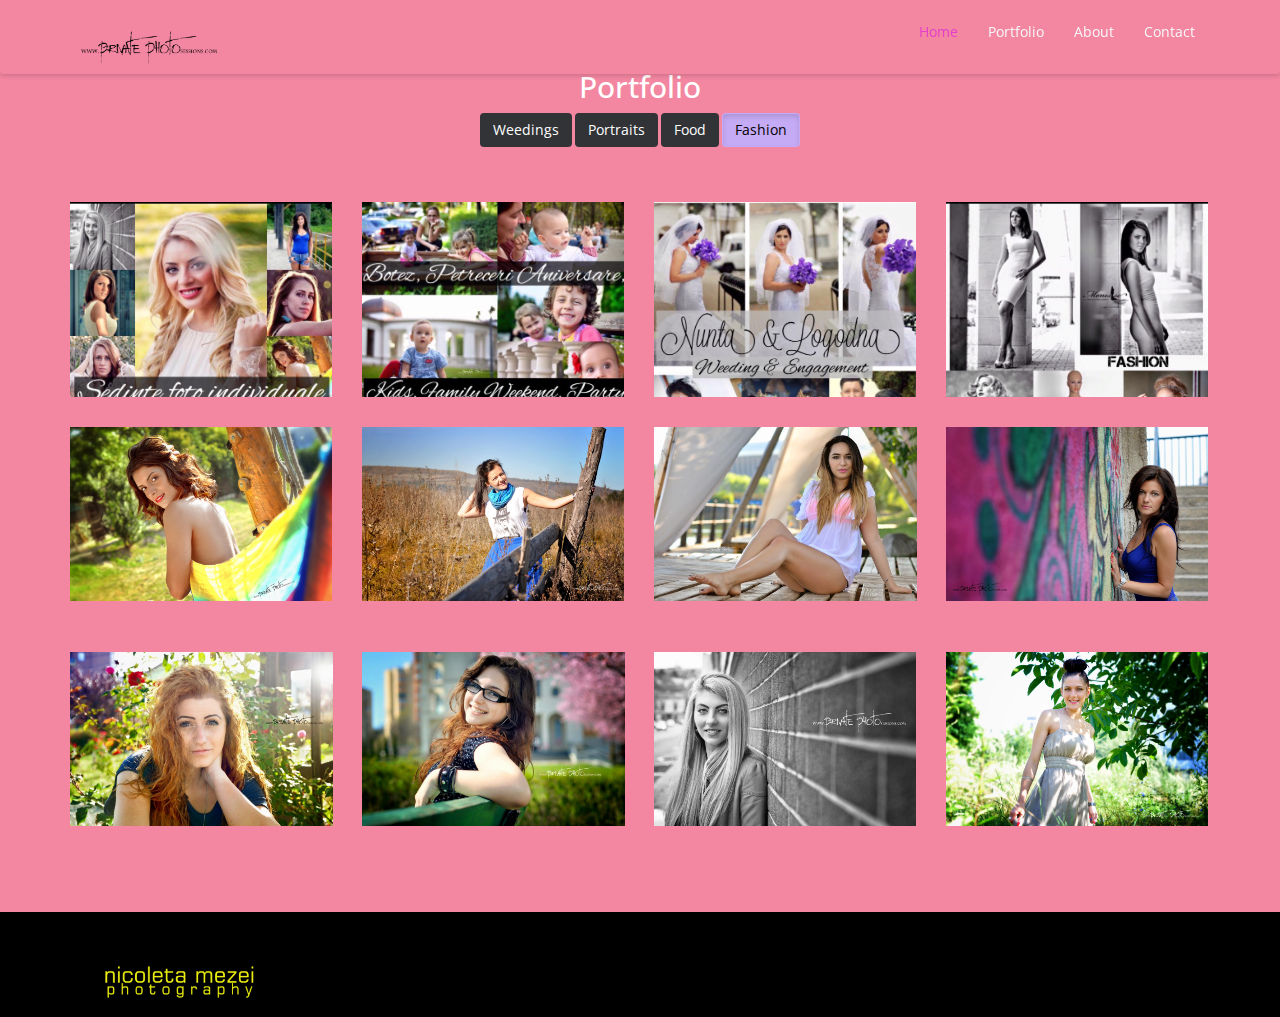
==== weed.html @ ab1d2ff1 "weed section Test" ====
<!DOCTYPE html>
<html lang="en">
<head>
<meta charset="utf-8">
<meta name="viewport" content="width=device-width, initial-scale=1">
<title>Private Photo Sessions</title>
<meta name="description" content="">
<meta name="author" content="">
    <link rel="shortcut icon" type="icon" href="img/logoNav-icon.png" >

<!-- Favicons
    ================================================== -->
<link rel="shortcut icon" href="img/favicon.ico" type="image/x-icon">
<link rel="apple-touch-icon" href="img/apple-touch-icon.png">
<link rel="apple-touch-icon" sizes="72x72" href="img/apple-touch-icon-72x72.png">
<link rel="apple-touch-icon" sizes="114x114" href="img/apple-touch-icon-114x114.png">

<!-- Bootstrap -->
    
<link rel="stylesheet" href="https://maxcdn.bootstrapcdn.com/bootstrap/3.3.7/css/bootstrap.min.css">

<link rel="stylesheet" href="https://cdnjs.cloudflare.com/ajax/libs/font-awesome/4.7.0/css/font-awesome.min.css">


<link rel="stylesheet" type="text/css"  href="css/style.css">  
<link rel="manifest" href="site.webmanifest">
     <link rel="stylesheet" href="css/normalize.css">
  <link rel="stylesheet" href="css/main.css">
<!-- Stylesheet
    ================================================== -->
<link rel="stylesheet" type="text/css" href="css/nivo-lightbox.css">
<link rel="stylesheet" type="text/css" href="css/default.css">
<link href='http://fonts.googleapis.com/css?family=Open+Sans:400,700,800,600,300' rel='stylesheet' type='text/css'>

<!-- HTML5 shim and Respond.js for IE8 support of HTML5 elements and media queries -->
<!-- WARNING: Respond.js doesn't work if you view the page via file:// -->
<!--[if lt IE 9]>
      <script src="https://oss.maxcdn.com/html5shiv/3.7.2/html5shiv.min.js"></script>
      <script src="https://oss.maxcdn.com/respond/1.4.2/respond.min.js"></script>
    <![endif]-->
</head>
<body id="page-top" data-spy="scroll" data-target=".navbar-fixed-top"><!-- Navigation
    ==========================================-->
  <nav class="navbar navbar-inverse expand-md">
      <div class="container">
          
        <a class="navbar-brand" href="index.html"><img src="img/logo1White1b.png"></a>
         
       <button type="button" class="navbar-toggle collapsed" data-toggle="collapse" data-target="#bs-example-navbar-collapse-1" aria-expanded="false">
        <span class="sr-only">Toggle navigation</span>
        <span class="icon-bar"></span>
        <span class="icon-bar"></span>
        <span class="icon-bar"></span>
      </button>
           <div class="collapse navbar-collapse" id="bs-example-navbar-collapse-1">
      <ul class="nav navbar-nav navbar-right ml-auto" >
        <li class="nav-item"><a  href="#home"><p class="activ">Home</p></a></li>
        <li class="nav-item"><a  href="#portfolio"><p>Portfolio</p></a></li>
        <li class="nav-item"><a  href="#about"><p>About</p></a></li>
        <li class="nav-item"><a  href="#contact"><p>Contact</p></a></li>

      </ul>
    </div>     
          </div>
    </nav>

    
   
    
    
<!-- ........................Portfolio Section................... -->
<section id="portfolio">
  <div class="container">
    <div class="section-title text-center center">
      <h2>Portfolio</h2>
    </div>
       <div class="clearfix">
    <div class="categories">
           <p><a class="btn btn-dark" href="#" role="button">Weedings</a> <a class="btn btn-dark" href="#" role="button">Portraits</a>
    <a class="btn btn-dark" href="#" role="button">Food</a> <a class="btn btn-dark active" href="#portfolio" role="button">Fashion</a></p>
      </div>
    </div>
    <div class="row">
      <div class="portfolio-items">
        <div class="col-sm-6 col-md-3 col-lg-3 web">
          <div class="portfolio-item">
            <div class="hover-bg"> <a href="img/portfolio/01-large.jpg" title="..." data-lightbox-gallery="gallery1">
              <div class="hover-text">
                <h4>Private-Photo-Sessions</h4>
                  <img src="img/message.png">53<img src="img/heart.png">230
              </div>
              <img src="img/portfolio/01-small.jpg" class="img-responsive" alt="..."> </a> </div>
          </div>
        </div>
        <div class="col-sm-6 col-md-3 col-lg-3 product">
          <div class="portfolio-item">
            <div class="hover-bg"> <a href="img/portfolio/02-large.jpg" title="..." data-lightbox-gallery="gallery1">
              <div class="hover-text">
                 <h4>Private-Photo-Sessions</h4>
                  <img src="img/message.png">53<img src="img/heart.png">230
              </div>
              <img src="img/portfolio/02-small.jpg" class="img-responsive" alt="..."> </a> </div>
          </div>
        </div>
        <div class="col-sm-6 col-md-3 col-lg-3 web">
          <div class="portfolio-item">
            <div class="hover-bg"> <a href="img/portfolio/03-large.jpg" title="..." data-lightbox-gallery="gallery1">
              <div class="hover-text">
                <h4>Private-Photo-Sessions</h4>
                  <img src="img/message.png">53<img src="img/heart.png">230
              </div>
              <img src="img/portfolio/03-small.jpg" class="img-responsive" alt="..."> </a> </div>
          </div>
        </div>
        <div class="col-sm-6 col-md-3 col-lg-3 web">
          <div class="portfolio-item">
            <div class="hover-bg"> <a href="img/portfolio/04-large.jpg" title="..." data-lightbox-gallery="gallery1">
              <div class="hover-text">
                 <h4>Private-Photo-Sessions</h4>
                  <img src="img/message.png">53<img src="img/heart.png">230
              </div>
              <img src="img/portfolio/04-small.jpg" class="img-responsive" alt="..."> </a> </div>
          </div>
        </div>
        <div class="col-sm-6 col-md-3 col-lg-3 product">
          <div class="portfolio-item">
            <div class="hover-bg"> <a href="img/portfolio/05-large.jpg" title="..." data-lightbox-gallery="gallery1">
              <div class="hover-text">
                <h4>Private-Photo-Sessions</h4>
                  <img src="img/message.png">53<img src="img/heart.png">230
              </div>
              <img src="img/portfolio/05-small.jpg" class="img-responsive" alt="..."> </a> </div>
          </div>
        </div>
        <div class="col-sm-6 col-md-3 col-lg-3 photography">
          <div class="portfolio-item">
            <div class="hover-bg"> <a href="img/portfolio/06-large.jpg" title="..." data-lightbox-gallery="gallery1">
              <div class="hover-text">
                 <h4>Private-Photo-Sessions</h4>
                  <img src="img/message.png">53<img src="img/heart.png">230
              </div>
              <img src="img/portfolio/06-small.jpg" class="img-responsive" alt="..."> </a> </div>
          </div>
        </div>
        <div class="col-sm-6 col-md-3 col-lg-3 photography">
          <div class="portfolio-item">
            <div class="hover-bg"> <a href="img/portfolio/07-large.jpg" title="..." data-lightbox-gallery="gallery1">
              <div class="hover-text">
                 <h4>Private-Photo-Sessions</h4>
                  <img src="img/message.png">53<img src="img/heart.png">230
              </div>
              <img src="img/portfolio/07-small.jpg" class="img-responsive" alt="..."> </a> </div>
          </div>
        </div>
        <div class="col-sm-6 col-md-3 col-lg-3 web">
          <div class="portfolio-item">
            <div class="hover-bg"> <a href="img/portfolio/08-large.jpg" title="..." data-lightbox-gallery="gallery1">
              <div class="hover-text">
                 <h4>Private-Photo-Sessions</h4>
                  <img src="img/message.png">53<img src="img/heart.png">230
              </div>
              <img src="img/portfolio/08-small.jpg" class="img-responsive" alt="..."> </a> </div>
          </div>
        </div>
        <div class="col-sm-6 col-md-3 col-lg-3 product">
          <div class="portfolio-item">
            <div class="hover-bg"> <a href="img/portfolio/09-large.jpg" title="..." data-lightbox-gallery="gallery1">
              <div class="hover-text">
                <h4>Private-Photo-Sessions</h4>
                  <img src="img/message.png">53<img src="img/heart.png">230
              </div>
              <img src="img/portfolio/09-small.jpg" class="img-responsive" alt="..."> </a> </div>
          </div>
        </div>
        <div class="col-sm-6 col-md-3 col-lg-3 photography">
          <div class="portfolio-item">
            <div class="hover-bg"> <a href="img/portfolio/10-large.jpg" title="..." data-lightbox-gallery="gallery1">
              <div class="hover-text">
                 <h4>Private-Photo-Sessions</h4>
                  <img src="img/message.png">53<img src="img/heart.png">230
              </div>
              <img src="img/portfolio/10-small.jpg" class="img-responsive" alt="..."> </a> </div>
          </div>
        </div>
        <div class="col-sm-6 col-md-3 col-lg-3 photography">
          <div class="portfolio-item">
            <div class="hover-bg"> <a href="img/portfolio/11-large.jpg" title="..." data-lightbox-gallery="gallery1">
              <div class="hover-text">
                <h4>Private-Photo-Sessions</h4>
                  <img src="img/message.png">53<img src="img/heart.png">230
              </div>
              <img src="img/portfolio/11-small.jpg" class="img-responsive" alt="..."> </a> </div>
          </div>
        </div>
        <div class="col-sm-6 col-md-3 col-lg-3 web">
          <div class="portfolio-item">
            <div class="hover-bg"> <a href="img/portfolio/12-large.jpg" title="..." data-lightbox-gallery="gallery1">
              <div class="hover-text">
                 <h4>Private-Photo-Sessions</h4>
                  <img src="img/message.png">53<img src="img/heart.png">230
              </div>
              <img src="img/portfolio/12-small.jpg" class="img-responsive" alt="..."> </a> </div>
          </div>
        </div>
      </div>
    </div>
  </div>
    
</section>
    
    
    <!-- /portfolio...........-->
  
    
    
   
    <div class="container">

                            <a href="#page-top" class="go-top"><i class="fa fa-chevron-up fa-1x"></i></a>


  <div class="col-md-4 col-sm-4 col-xs-12">
                    <div class="go-top">
 <a href="#page-top" class="go-top"><i class="fa fa-chevron-up fa-1x"></i></a>
                    </div>
                </div> <!-- /.col-md-6 -->
   

<div id="footer">
  <div class="container">
    <div class="fnav">
       <div class="navbar-header">
                  <a class="navbar-brand" href="index.html"><img src="img/logoNav1a.png"></a> </div>
        <ul class="nav navbar-nav navbar-right">
        <li><p class="bottom-title"></p></li>
                </ul>
  </div>
</div>
    </div>
    </div>
    
    
  
    
    
      <script src="js/vendor/modernizr-3.6.0.min.js"></script>

<script type="text/javascript" src="js/jquery.1.11.1.js"></script> 
<script type="text/javascript" src="http://beneposto.pl/jqueryrotate/js/jQueryRotateCompressed.js"></script>
<script type="text/javascript" src="js/bootstrap.js"></script> 
<script type="text/javascript" src="js/nivo-lightbox.js"></script> 
<script type="text/javascript" src="js/jquery.isotope.js"></script> 
<script type="text/javascript" src="js/jqBootstrapValidation.js"></script> 
<script type="text/javascript" src="js/contact_me.js"></script> 
<script src="js/smoothscroll.js"></script>
		<!-- wow -->
    		<script src="js/jquery.fullPage.js"></script>

		<script src="js/wow.min.js"></script>
		<!-- text rotater -->
		<script src="js/jquery.simple-text-rotator.js"></script>
		<!-- custom -->
		<script src="js/custom.js"></script>
    <script type="text/javascript" src="js/main.js"></script>

    <script>
    $(document).ready(function() {
      

      $(window).scroll(function() {
        if ($(this).scrollTop() > 200) {
          $('.go-top').fadeIn(200);
        } else {
          $('.go-top').fadeOut(200);
        }
      });   
      // Animate the scroll to top
      $('.go-top').click(function(event) {
        event.preventDefault();
        $('html, body').animate({scrollTop: 0}, 3000);
      })
      
    });
  </script>

  
    </body>
</html>
---- css/style.css ----
body, html {
	font-family: 'Open Sans', sans-serif;
	text-rendering: optimizeLegibility !important;
	-webkit-font-smoothing: antialiased !important;
	width: 100% !important;
	height: 100% !important;
    font-size: 13px;
	position: relative;
    color: white;
  background-color: #000000;
}

ul, ol {
	list-style: none;
}
.clearfix:after {
	visibility: hidden;
	display: block;
	font-size: 0;
	content: " ";
	clear: both;
	height: 0;
}
.clearfix {
	display: inline-block;
}
* html .clearfix {
	height: 1%;
}
.clearfix {
	display: block;
}
ul, ol {
	padding: 0;
	webkit-padding: 0;
	moz-padding: 0;
}
.greenLime 
{
    color:#b0cd3b;
}


/* ...................Navigation .......................*/
.menu {
	
	transition: all 0.8s;
}

.navbar {
	
  position: fixed;
  width: 100%;
  z-index: 9999;
  padding: 7px;
  -webkit-box-shadow: 0 2px 4px rgba(1, 1, 1, 0.15) ;
  -moz-box-shadow: 0 2px 4px rgba(1, 1, 1, 0.15) ;
  box-shadow: 0 2px 4px rgba(1, 1, 1, 0.15) ;
  -webkit-transition: all 0.4s ease-in-out;
  -moz-transition: all 0.4s ease-in-out;
  -ms-transition: all 0.4s ease-in-out;
  -o-transition: all 0.4s ease-in-out;
  transition: all 0.4s ease-in-out;
}


.navbar-inverse {
	background: #2E2F31;
	border: 0;
    
}
.navbar-inverse .navbar-nav li a {
	color: #f7f7f7;
	font-size: 1.1em;
}

.activ 
{
    color: #e53ecc;
}

.navbar-brand img {
  max-height: 50px;
  width: auto;
  
}
.dropdown-menu {
	background: #f386a1;
	border-radius: 0;
	border: 0;
}
.dropdown-menu li a {
	padding: 7px;
}
.navbar-inverse .navbar-nav .dropdown-menu li a:hover {
	background:  #f386a1;
}

.navbar-inverse
{
	background: #f386a1;
	border: none;
	margin: 0;
}
.navbar-default .navbar-brand
{
    display: block;
	font-weight: 100px;
	font-size: 30px;
	padding: 10px 0 0 0;
	height: 65px;
	line-height: 40px;
}

.navbar-inverse .nav li a:hover
{
	color: #e53ecc;
}

.navbar-inverse .navbar-toggle
{
	border: none;
	padding-top: 15px;
}
.navbar-inverse .navbar-toggle .icon-bar
{
	background: #e53ecc;
	border-color: transparent;
}
.navbar-inverse .navbar-toggle:hover,
.navbar-inverse .navbar-toggle:focus { background-color: transparent }

/*....................Carousel- head page.................*/

#home { padding-top: 35px; }

/* end simpletextrotator */


/* start home */       
#home
	{
        background: url('../images/home-bg.jpg');
        background-size: cover;
        background-repeat: no-repeat;
        padding-top: 120px;
        padding-bottom: 140px;
        text-align: center;
	}
#home h1
    {
        border: 2px solid #0f0f0f;
        color: #0f0f0f;
        display: inline-block;
        letter-spacing: 6px;
        padding: 25px 35px;
        margin: 30px 0;
    }
#home h2
    {
        padding-bottom: 10px;
    }
#home .btn
    {
        background: rgba(128,205,50, 0.3);
        border: 2px solid #ffffff;
        color: #ffffff;
        font-size: 16px;
        font-weight: bold;
        width: 180px;
        height: 60px;
        margin-top: 40px;
        padding-top: 18px;
        transition: all 0.4s ease-in-out;
    }
#home .btn:hover
    {
        background: #0e0d0e;
        border-color: transparent;
    }
/* end home */

 

/* Slideshow container */
.slideshow-container {
  max-width: 1000px;
    height: 126px;
  position: relative;
  margin: auto;
}

/* Hide the images by default */
.mySlides {
    display: block;
}

/* Next & previous buttons */
.prev, .next {
  cursor: pointer;
  position: absolute;
  top: 50%;
  width: auto;
  margin-top: -22px;
  padding: 16px;
  font-size: 18px;
  transition: 0.6s ease;
  border-radius: 0 3px 3px 0;
}

/* Position the "next button" to the right */
.next {
  right: 0;
  border-radius: 3px 0 0 3px;
}

/* On hover, add a black background color with a little bit see-through */
.prev:hover, .next:hover {
  background-color: rgba(0,0,0,0.8);
}

/* Caption text */
.text {
  color: #424242;
  position: absolute;
    top: 50px;
   
    -webkit-box-align: center;
    -moz-box-align: center;
    -ms-flex-align: center;
    -webkit-align-items: center;
    align-items: center;
   padding-left: 130px;
    padding-right: 130px;
    padding-bottom: 50px;
}




/* Fading animation */
.fade {
  -webkit-animation-name: fade;
  -webkit-animation-duration: 1.5s;
  animation-name: fade;
  animation-duration: 1.5s;
}

@-webkit-keyframes fade {
  from {opacity: .4} 
  to {opacity: 1}
}

@keyframes fade {
  from {opacity: .4} 
  to {opacity: 1}
}


/* ................Portfolio Section............................... */
#portfolio {
	padding: 50px 0;
    background-color: #f386a1;
	}
#portfolio h2 {
	color: white;
}
.categories {
	padding-bottom: 30px;
	text-align: center;
}
ul.cat li {
	display: inline-block;
}

.btn-dark,
.btn-dark:focus {
    background-color: #313337;
    color: white;
}



.btn-dark:hover, .btn-dark:active{
    background-color: #C5AAF5;
        color: #000000;

}
#portfolio .active 
{
    background-color: #C5AAF5;
        color: black;
}

.isotope-item {
	z-index: 2
}
.isotope-hidden.isotope-item {
	z-index: 1
}
.isotope, .isotope .isotope-item {
	/* change duration value to whatever you like */
	-webkit-transition-duration: 0.8s;
	-moz-transition-duration: 0.8s;
	transition-duration: 0.8s;
}
.isotope-item {
	margin-right: -1px;
	-webkit-backface-visibility: hidden;
	backface-visibility: hidden;
}
.isotope {
	-webkit-backface-visibility: hidden;
	backface-visibility: hidden;
	-webkit-transition-property: height, width;
	-moz-transition-property: height, width;
	transition-property: height, width;
}
.isotope .isotope-item {
	-webkit-backface-visibility: hidden;
	backface-visibility: hidden;
	-webkit-transition-property: -webkit-transform, opacity;
	-moz-transition-property: -moz-transform, opacity;
	transition-property: transform, opacity;
}
.portfolio-item {
	margin: 15px 0;
	-webkit-transition: all 0.5s ease-out;
	-moz-transition: all 0.5s ease-out;
	-ms-transition: all 0.5s ease-out;
	-o-transition: all 0.5s ease-out;
	transition: all 0.5s ease-out;
}
.portfolio-item:hover {
	-webkit-transform: scale(1.1);
	-moz-transform: scale(1.1);
	-ms-transform: scale(1.1);
	-o-transform: scale(1.1);
	transform: scale(1.1);
}
.portfolio-item .hover-bg {
	height: 195px;
	overflow: hidden;
	position: relative;
}
.hover-bg .hover-text {
	position: absolute;
	text-align: center;
	margin: 0 auto;
	color: #ffffff;
	background: rgba(0, 0, 0, 0.66);
	padding: 30% 0 0 0;
	height: 100%;
	width: 100%;
	opacity: 0;
	transition: all 0.5s;
}
.hover-bg .hover-text>h4 {
	text-transform: uppercase;
	opacity: 0;
	color: #fff;
	-webkit-transform: translateY(100%);
	transform: translateY(100%);
	transition: all 0.3s;
}
.hover-bg:hover .hover-text>h4 {
	opacity: 1;
	-webkit-backface-visibility: hidden;
	-webkit-transform: translateY(0);
	transform: translateY(0);
}
.hover-bg .hover-text>i {
	opacity: 0;
	-webkit-transform: translateY(0);
	transform: translateY(0);
	transition: all 0.3s;
}
.hover-bg:hover .hover-text>i {
	opacity: 1;
	-webkit-backface-visibility: hidden;
	-webkit-transform: translateY(100%);
	transform: translateY(100%);
}
.hover-bg:hover .hover-text {
	opacity: 1;
}
#portfolio i.fa {
	font-size: 20px;
	padding: 5px;
	color: #E87E04;
}

/* .......................Contact Section............................. */

#contact
{
	background: #303030;
	color: #EEE;
	padding: 80px 0 80px 0;
}
#contact h2 { font-weight: 400; }
#contact .text-center p { padding: 0 0 60px 0; }
#contact h2, #contact h3 { padding: 0 0 20px 0; }
#contact .form-control
{
	background: transparent;
	border: 1px solid #444;
	border-radius: 0px;
	color: #FFF;
	margin: 10px 0 10px 0;
}
#contact input { height: 60px; }
#contact .form-control:focus
{
	background: rgb(163, 203, 241, 0.15);
	border-color: transparent;
	box-shadow: none;
	color: black;
}
#contact input[type="submit"]
{
	color: #FFF;
	font-weight: 600;
	letter-spacing: 1px;
	width: 220px;
	-webkit-transition: all 0.4s ease;
	transition: all 0.4s ease;
}
#contact input[type="submit"]:hover
{
	background-color: #f386a1;
	border-color: transparent;
	color: #FFF;
}
#contact .address
{
	padding: 20px;
	padding-top: 0;
	margin: 0;
}
#contact .fa
{
	color: #80cd32;
	font-size: 20px;
	padding: 6px 10px 6px 0;
}

#contact a {	color: #80cd32; }
a:hover, a:active 
{
	color:#80cd32;
	text-decoration: none;
}

/* .....................Footer Section............................*/
#footer {
	background: #000000;
	color: rgba(255,255,255,0.4);
	padding: 30px 0 25px 0;
    max-height: 133px;
}
#footer p {
	font-size: 13px;
}
#footer a {
	color: rgba(255,255,255,0.7);
}

.bottom-title
{
    color: whitesmoke;
    padding: 20px;
    margin-right: 30px;
}

.go-top 
{
	background-color: #f386a1;
	border-radius: 50%;
	bottom: 2em;
	right: 2em;
	color: #FFF;
	display: none;
	position: fixed;
	text-decoration: none;
	width: 60px;
	height: 60px;
	line-height: 60px;
	text-align: center;
}



.go-top:hover {	color: #F9F9F9; }



 
@media (max-width: 1024px) {
#about img {
	float: left;
	margin-bottom: 20px;
}
}

@media only screen and (max-width: 1199px) {
	.full-width {
    width: auto;
}
}

/* ................. 768 media quires .................................*/
@media only screen and ( max-width: 768px ) {
	.navbar-default .navbar-brand {	margin-left: 20px; }
	.navbar-default .navbar-nav	{ margin: 0; }
	.navbar-default .navbar-collapse
	{
		padding-left: 20px;
		padding-right: 20px;
	}
    .carousel-caption {
    display: none;
}
	
	.full-width {
    width: auto;
}
     .col-sm-4 {
      text-align: center;
      margin: 25px 0;
    }
    .btn-lg {
        width: 50%;
        margin-bottom: 35px;
    }
  }
.testimonial  h1 {
    text-align: center;
    border-bottom: 1px solid #444;
    border-top: 1px solid #444;
    line-height: 0;
    padding: 0;
    margin-left: 20px;
    margin-right: 30px;
    font-size: 15px;
}
.panel h1 span {
    background: #303030;
    padding: 0 25px;
}
}
/* ....................................... 680 media quires.................... */

@media only screen and ( max-width: 680px ) {
	.navbar-default .navbar-nav li a { bottom: 1px; line-height: normal; height: 100%; }
    jumbotron h1 p
    {
        text-align: center;
        float: left;
        padding: 20px;
    }
  
}

/* ....................................... 600 media quires.................... */
@media only screen and ( max-width: 640px ) {	
	
.home { padding-top: 65px; }

    .features
    {
        padding: 50px;
    }
 

    }
---- css/main.css ----
/*! HTML5 Boilerplate v6.1.0 | MIT License | https://html5boilerplate.com/ */

/*
 * What follows is the result of much research on cross-browser styling.
 * Credit left inline and big thanks to Nicolas Gallagher, Jonathan Neal,
 * Kroc Camen, and the H5BP dev community and team.
 */

/* ==========================================================================
   Base styles: opinionated defaults
   ========================================================================== */

html {
    color: #222;
    font-size: 1em;
    line-height: 1.4;
}

/*
 * Remove text-shadow in selection highlight:
 * https://twitter.com/miketaylr/status/12228805301
 *
 * Vendor-prefixed and regular ::selection selectors cannot be combined:
 * https://stackoverflow.com/a/16982510/7133471
 *
 * Customize the background color to match your design.
 */

::-moz-selection {
    background: #b3d4fc;
    text-shadow: none;
}

::selection {
    background: #b3d4fc;
    text-shadow: none;
}

/*
 * A better looking default horizontal rule
 */

hr {
    display: block;
    height: 1px;
    border: 0;
    border-top: 1px solid #ccc;
    margin: 1em 0;
    padding: 0;
}

/*
 * Remove the gap between audio, canvas, iframes,
 * images, videos and the bottom of their containers:
 * https://github.com/h5bp/html5-boilerplate/issues/440
 */

audio,
canvas,
iframe,
img,
svg,
video {
    vertical-align: middle;
}

/*
 * Remove default fieldset styles.
 */

fieldset {
    border: 0;
    margin: 0;
    padding: 0;
}

/*
 * Allow only vertical resizing of textareas.
 */

textarea {
    resize: vertical;
}

/* ==========================================================================
   Browser Upgrade Prompt
   ========================================================================== */

.browserupgrade {
    margin: 0.2em 0;
    background: #ccc;
    color: #000;
    padding: 0.2em 0;
}

/* ==========================================================================
   Author's custom styles
   ========================================================================== */

















/* ==========================================================================
   Helper classes
   ========================================================================== */

/*
 * Hide visually and from screen readers
 */

.hidden {
    display: none !important;
}

/*
 * Hide only visually, but have it available for screen readers:
 * https://snook.ca/archives/html_and_css/hiding-content-for-accessibility
 *
 * 1. For long content, line feeds are not interpreted as spaces and small width
 *    causes content to wrap 1 word per line:
 *    https://medium.com/@jessebeach/beware-smushed-off-screen-accessible-text-5952a4c2cbfe
 */

.visuallyhidden {
    border: 0;
    clip: rect(0 0 0 0);
    height: 1px;
    margin: -1px;
    overflow: hidden;
    padding: 0;
    position: absolute;
    width: 1px;
    white-space: nowrap; /* 1 */
}

/*
 * Extends the .visuallyhidden class to allow the element
 * to be focusable when navigated to via the keyboard:
 * https://www.drupal.org/node/897638
 */

.visuallyhidden.focusable:active,
.visuallyhidden.focusable:focus {
    clip: auto;
    height: auto;
    margin: 0;
    overflow: visible;
    position: static;
    width: auto;
    white-space: inherit;
}

/*
 * Hide visually and from screen readers, but maintain layout
 */

.invisible {
    visibility: hidden;
}

/*
 * Clearfix: contain floats
 *
 * For modern browsers
 * 1. The space content is one way to avoid an Opera bug when the
 *    `contenteditable` attribute is included anywhere else in the document.
 *    Otherwise it causes space to appear at the top and bottom of elements
 *    that receive the `clearfix` class.
 * 2. The use of `table` rather than `block` is only necessary if using
 *    `:before` to contain the top-margins of child elements.
 */

.clearfix:before,
.clearfix:after {
    content: " "; /* 1 */
    display: table; /* 2 */
}

.clearfix:after {
    clear: both;
}

/* ==========================================================================
   EXAMPLE Media Queries for Responsive Design.
   These examples override the primary ('mobile first') styles.
   Modify as content requires.
   ========================================================================== */

@media only screen and (min-width: 35em) {
    /* Style adjustments for viewports that meet the condition */
}

@media print,
       (-webkit-min-device-pixel-ratio: 1.25),
       (min-resolution: 1.25dppx),
       (min-resolution: 120dpi) {
    /* Style adjustments for high resolution devices */
}

/* ==========================================================================
   Print styles.
   Inlined to avoid the additional HTTP request:
   https://www.phpied.com/delay-loading-your-print-css/
   ========================================================================== */

@media print {
    *,
    *:before,
    *:after {
        background: transparent !important;
        color: #000 !important; /* Black prints faster */
        -webkit-box-shadow: none !important;
        box-shadow: none !important;
        text-shadow: none !important;
    }

    a,
    a:visited {
        text-decoration: underline;
    }

    a[href]:after {
        content: " (" attr(href) ")";
    }

    abbr[title]:after {
        content: " (" attr(title) ")";
    }

    /*
     * Don't show links that are fragment identifiers,
     * or use the `javascript:` pseudo protocol
     */

    a[href^="#"]:after,
    a[href^="javascript:"]:after {
        content: "";
    }

    pre {
        white-space: pre-wrap !important;
    }
    pre,
    blockquote {
        border: 1px solid #999;
        page-break-inside: avoid;
    }

    /*
     * Printing Tables:
     * http://css-discuss.incutio.com/wiki/Printing_Tables
     */

    thead {
        display: table-header-group;
    }

    tr,
    img {
        page-break-inside: avoid;
    }

    p,
    h2,
    h3 {
        orphans: 3;
        widows: 3;
    }

    h2,
    h3 {
        page-break-after: avoid;
    }
}


/*  */
.carousel .item:after {
    content: ' ';
    background-image: url('captionCarouselA.png');
    /* background-color: red; */
    background-repeat: no-repeat;
    display: block;
    width: 1200px;
    height: 567px;
    position: absolute;
    top: 0;
    right: 0;
}
---- css/default.css ----
/*
 * Nivo Lightbox Default Theme v1.0
 * http://dev7studios.com/nivo-lightbox
 *
 * Copyright 2013, Dev7studios
 * Free to use and abuse under the MIT license.
 * http://www.opensource.org/licenses/mit-license.php
 */
 
 .nivo-lightbox-theme-default * {
    -webkit-box-sizing: initial !important;
    -moz-box-sizing: initial !important;
    box-sizing: initial !important;
 }
.nivo-lightbox-theme-default.nivo-lightbox-overlay { 
	background: #666;
	background: rgba(0,0,0,0.6); 
}
.nivo-lightbox-theme-default .nivo-lightbox-content.nivo-lightbox-loading { background: url(loading.gif) no-repeat 50% 50%; }

.nivo-lightbox-theme-default .nivo-lightbox-nav {
	top: 10%;
	width: 8%;
	height: 80%;
	text-indent: -9999px;
	background-repeat: no-repeat;
	background-position: 50% 50%;
	opacity: 0.5;
}
.nivo-lightbox-theme-default .nivo-lightbox-nav:hover { 
	opacity: 1; 
	background-color: transparent;
}
.nivo-lightbox-theme-default .nivo-lightbox-prev { 
	background-image: url(prev.png); 
	border-radius: 0 3px 3px 0;
}
.nivo-lightbox-theme-default .nivo-lightbox-next { 
	background-image: url(next.png); 
	border-radius: 3px 0 0 3px;
}

.nivo-lightbox-theme-default .nivo-lightbox-close {
	display: block;
	background: url(close.png) no-repeat 5px 5px;
	width: 16px;
	height: 16px;
	text-indent: -9999px;
	padding: 5px;
	opacity: 0.5;
}
.nivo-lightbox-theme-default .nivo-lightbox-close:hover { opacity: 1; }

.nivo-lightbox-theme-default .nivo-lightbox-title-wrap { bottom: -7%; }
.nivo-lightbox-theme-default .nivo-lightbox-title {
	font: 14px/20px 'Helvetica Neue', Helvetica, Arial, sans-serif;
	font-style: normal;
	font-weight: normal;
	background: #000;
	color: #fff;
	padding: 7px 15px;
	border-radius: 30px;
}

.nivo-lightbox-theme-default .nivo-lightbox-image img {
	background: #fff;
	-webkit-box-shadow: 0px 1px 1px rgba(0,0,0,0.4);
	   -moz-box-shadow: 0px 1px 1px rgba(0,0,0,0.4);
	        box-shadow: 0px 1px 1px rgba(0,0,0,0.4);
}
.nivo-lightbox-theme-default .nivo-lightbox-ajax,
.nivo-lightbox-theme-default .nivo-lightbox-inline {
	background: #fff;
	padding: 40px;
	-webkit-box-shadow: 0px 1px 1px rgba(0,0,0,0.4);
	   -moz-box-shadow: 0px 1px 1px rgba(0,0,0,0.4);
	        box-shadow: 0px 1px 1px rgba(0,0,0,0.4);
}

@media (-webkit-min-device-pixel-ratio: 1.3),
       (-o-min-device-pixel-ratio: 2.6/2),
       (min--moz-device-pixel-ratio: 1.3),
       (min-device-pixel-ratio: 1.3),
       (min-resolution: 1.3dppx) {

	.nivo-lightbox-theme-default .nivo-lightbox-content.nivo-lightbox-loading { 
		background-image: url(loading@2x.gif); 
		background-size: 32px 32px;
	}
	.nivo-lightbox-theme-default .nivo-lightbox-prev { 
		background-image: url(prev@2x.png); 
		background-size: 48px 48px;
	}
	.nivo-lightbox-theme-default .nivo-lightbox-next { 
		background-image: url(next@2x.png); 
		background-size: 48px 48px;
	}
	.nivo-lightbox-theme-default .nivo-lightbox-close { 
		background-image: url(close@2x.png); 
		background-size: 16px 16px;
	}
	
}
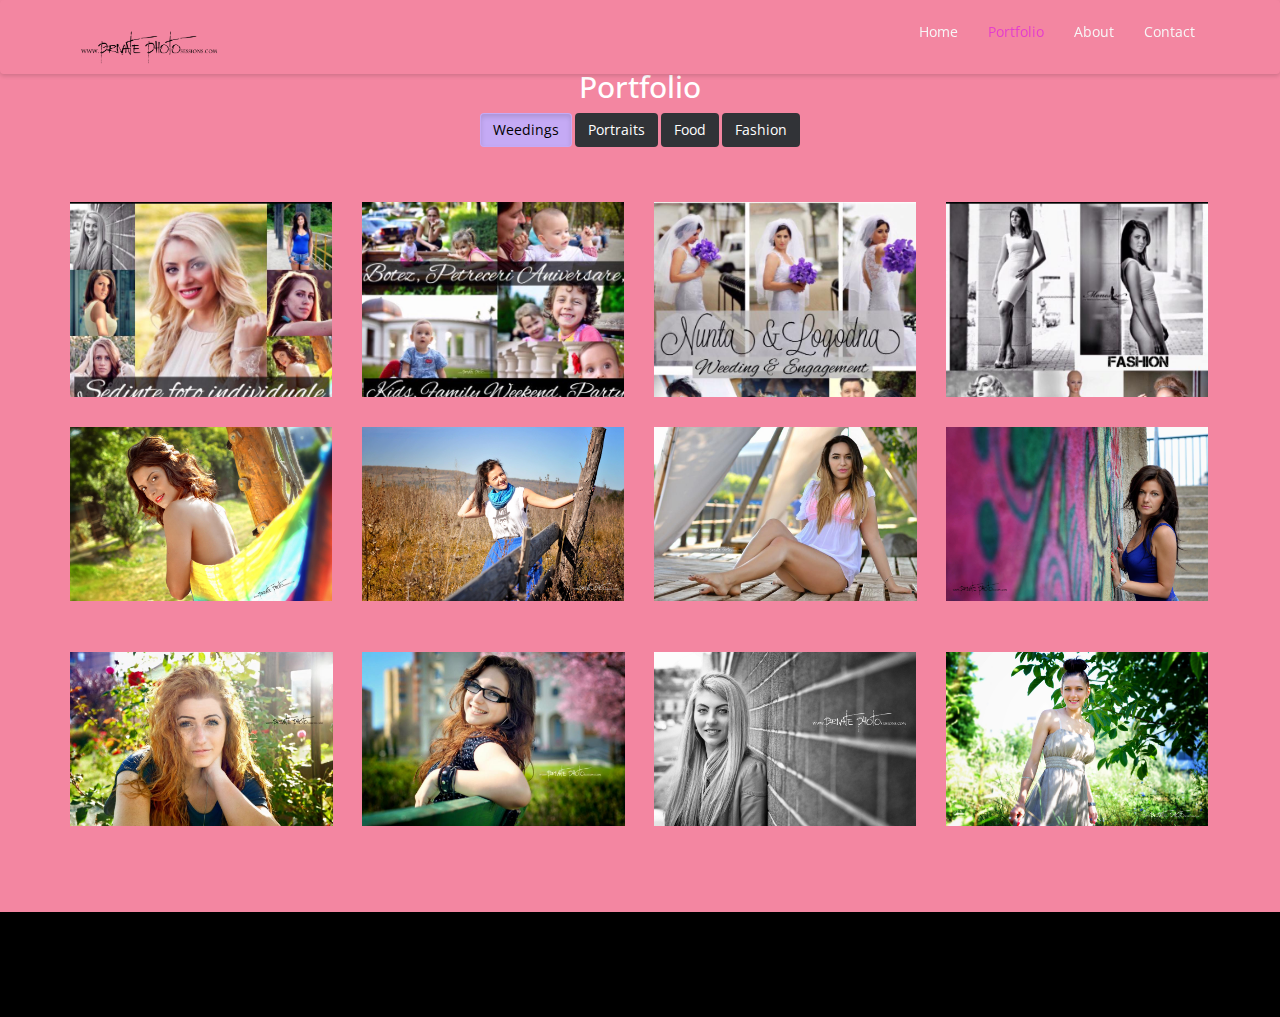
==== commit d409c531: "pages finished" ====
--- a/weed.html
+++ b/weed.html
@@ -54,10 +54,10 @@
       </button>
            <div class="collapse navbar-collapse" id="bs-example-navbar-collapse-1">
       <ul class="nav navbar-nav navbar-right ml-auto" >
-        <li class="nav-item"><a  href="#home"><p class="activ">Home</p></a></li>
-        <li class="nav-item"><a  href="#portfolio"><p>Portfolio</p></a></li>
-        <li class="nav-item"><a  href="#about"><p>About</p></a></li>
-        <li class="nav-item"><a  href="#contact"><p>Contact</p></a></li>
+        <li class="nav-item"><a  href="index.html #home"><p>Home</p></a></li>
+        <li class="nav-item"><a  href="index.html #portfolio"><p class="activ">Portfolio</p></a></li>
+        <li class="nav-item"><a  href="index.html #about"><p>About</p></a></li>
+        <li class="nav-item"><a  href="index.html #contact"><p>Contact</p></a></li>
 
       </ul>
     </div>     
@@ -76,8 +76,8 @@
     </div>
        <div class="clearfix">
     <div class="categories">
-           <p><a class="btn btn-dark" href="#" role="button">Weedings</a> <a class="btn btn-dark" href="#" role="button">Portraits</a>
-    <a class="btn btn-dark" href="#" role="button">Food</a> <a class="btn btn-dark active" href="#portfolio" role="button">Fashion</a></p>
+           <p><a class="btn btn-dark active" href="weed.html" role="button">Weedings</a> <a class="btn btn-dark" href="portrait.html" role="button">Portraits</a>
+    <a class="btn btn-dark" href="food.html" role="button">Food</a> <a class="btn btn-dark" href="fashion" role="button">Fashion</a></p>
       </div>
     </div>
     <div class="row">
@@ -87,7 +87,7 @@
             <div class="hover-bg"> <a href="img/portfolio/01-large.jpg" title="..." data-lightbox-gallery="gallery1">
               <div class="hover-text">
                 <h4>Private-Photo-Sessions</h4>
-                  <img src="img/message.png">53<img src="img/heart.png">230
+                  
               </div>
               <img src="img/portfolio/01-small.jpg" class="img-responsive" alt="..."> </a> </div>
           </div>
@@ -97,7 +97,7 @@
             <div class="hover-bg"> <a href="img/portfolio/02-large.jpg" title="..." data-lightbox-gallery="gallery1">
               <div class="hover-text">
                  <h4>Private-Photo-Sessions</h4>
-                  <img src="img/message.png">53<img src="img/heart.png">230
+                  
               </div>
               <img src="img/portfolio/02-small.jpg" class="img-responsive" alt="..."> </a> </div>
           </div>
@@ -107,7 +107,7 @@
             <div class="hover-bg"> <a href="img/portfolio/03-large.jpg" title="..." data-lightbox-gallery="gallery1">
               <div class="hover-text">
                 <h4>Private-Photo-Sessions</h4>
-                  <img src="img/message.png">53<img src="img/heart.png">230
+                  
               </div>
               <img src="img/portfolio/03-small.jpg" class="img-responsive" alt="..."> </a> </div>
           </div>
@@ -117,7 +117,7 @@
             <div class="hover-bg"> <a href="img/portfolio/04-large.jpg" title="..." data-lightbox-gallery="gallery1">
               <div class="hover-text">
                  <h4>Private-Photo-Sessions</h4>
-                  <img src="img/message.png">53<img src="img/heart.png">230
+                  
               </div>
               <img src="img/portfolio/04-small.jpg" class="img-responsive" alt="..."> </a> </div>
           </div>
@@ -127,7 +127,7 @@
             <div class="hover-bg"> <a href="img/portfolio/05-large.jpg" title="..." data-lightbox-gallery="gallery1">
               <div class="hover-text">
                 <h4>Private-Photo-Sessions</h4>
-                  <img src="img/message.png">53<img src="img/heart.png">230
+                  
               </div>
               <img src="img/portfolio/05-small.jpg" class="img-responsive" alt="..."> </a> </div>
           </div>
@@ -137,7 +137,7 @@
             <div class="hover-bg"> <a href="img/portfolio/06-large.jpg" title="..." data-lightbox-gallery="gallery1">
               <div class="hover-text">
                  <h4>Private-Photo-Sessions</h4>
-                  <img src="img/message.png">53<img src="img/heart.png">230
+                  
               </div>
               <img src="img/portfolio/06-small.jpg" class="img-responsive" alt="..."> </a> </div>
           </div>
@@ -147,7 +147,7 @@
             <div class="hover-bg"> <a href="img/portfolio/07-large.jpg" title="..." data-lightbox-gallery="gallery1">
               <div class="hover-text">
                  <h4>Private-Photo-Sessions</h4>
-                  <img src="img/message.png">53<img src="img/heart.png">230
+                
               </div>
               <img src="img/portfolio/07-small.jpg" class="img-responsive" alt="..."> </a> </div>
           </div>
@@ -157,7 +157,7 @@
             <div class="hover-bg"> <a href="img/portfolio/08-large.jpg" title="..." data-lightbox-gallery="gallery1">
               <div class="hover-text">
                  <h4>Private-Photo-Sessions</h4>
-                  <img src="img/message.png">53<img src="img/heart.png">230
+                  
               </div>
               <img src="img/portfolio/08-small.jpg" class="img-responsive" alt="..."> </a> </div>
           </div>
@@ -167,7 +167,7 @@
             <div class="hover-bg"> <a href="img/portfolio/09-large.jpg" title="..." data-lightbox-gallery="gallery1">
               <div class="hover-text">
                 <h4>Private-Photo-Sessions</h4>
-                  <img src="img/message.png">53<img src="img/heart.png">230
+                  
               </div>
               <img src="img/portfolio/09-small.jpg" class="img-responsive" alt="..."> </a> </div>
           </div>
@@ -177,7 +177,7 @@
             <div class="hover-bg"> <a href="img/portfolio/10-large.jpg" title="..." data-lightbox-gallery="gallery1">
               <div class="hover-text">
                  <h4>Private-Photo-Sessions</h4>
-                  <img src="img/message.png">53<img src="img/heart.png">230
+                  
               </div>
               <img src="img/portfolio/10-small.jpg" class="img-responsive" alt="..."> </a> </div>
           </div>
@@ -187,7 +187,7 @@
             <div class="hover-bg"> <a href="img/portfolio/11-large.jpg" title="..." data-lightbox-gallery="gallery1">
               <div class="hover-text">
                 <h4>Private-Photo-Sessions</h4>
-                  <img src="img/message.png">53<img src="img/heart.png">230
+                
               </div>
               <img src="img/portfolio/11-small.jpg" class="img-responsive" alt="..."> </a> </div>
           </div>
@@ -197,7 +197,7 @@
             <div class="hover-bg"> <a href="img/portfolio/12-large.jpg" title="..." data-lightbox-gallery="gallery1">
               <div class="hover-text">
                  <h4>Private-Photo-Sessions</h4>
-                  <img src="img/message.png">53<img src="img/heart.png">230
+                  
               </div>
               <img src="img/portfolio/12-small.jpg" class="img-responsive" alt="..."> </a> </div>
           </div>
@@ -230,7 +230,7 @@
   <div class="container">
     <div class="fnav">
        <div class="navbar-header">
-                  <a class="navbar-brand" href="index.html"><img src="img/logoNav1a.png"></a> </div>
+                  <a class="navbar-brand" href="index.html"><img src=""></a> </div>
         <ul class="nav navbar-nav navbar-right">
         <li><p class="bottom-title"></p></li>
                 </ul>
